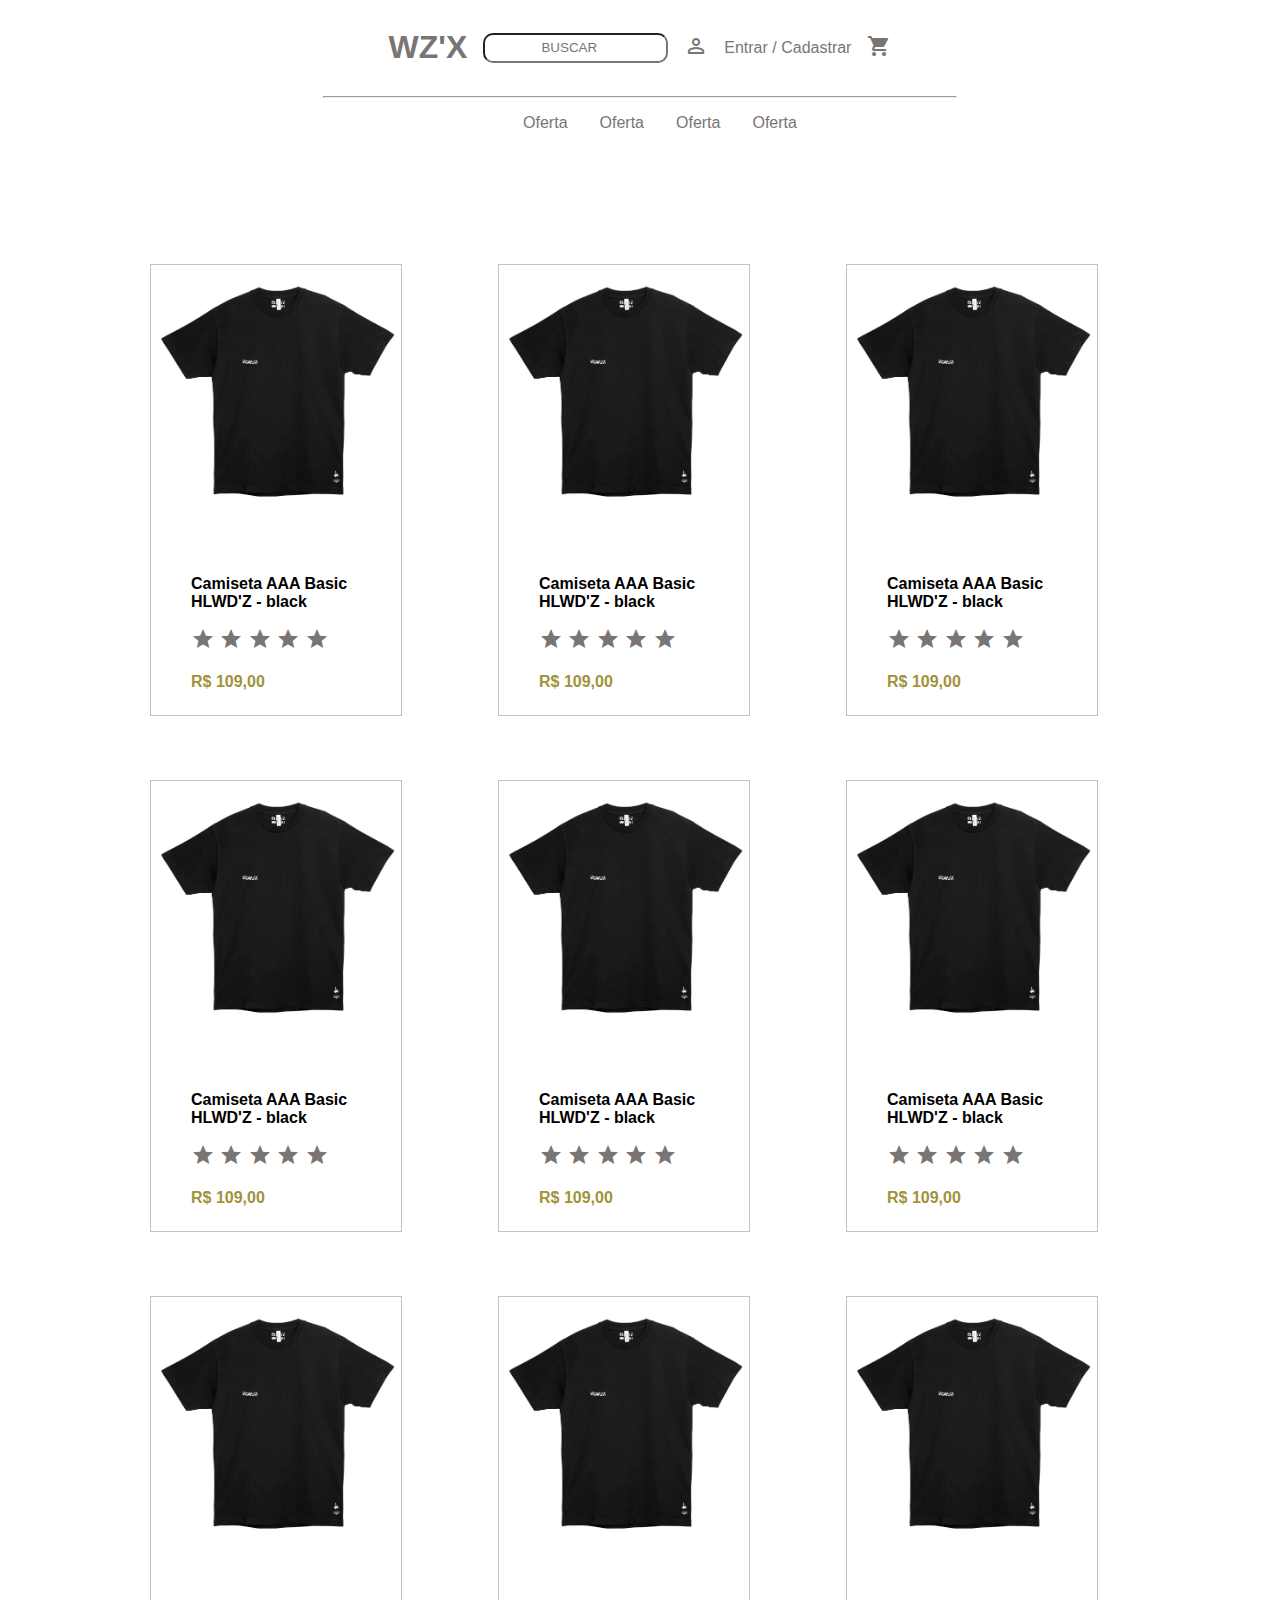
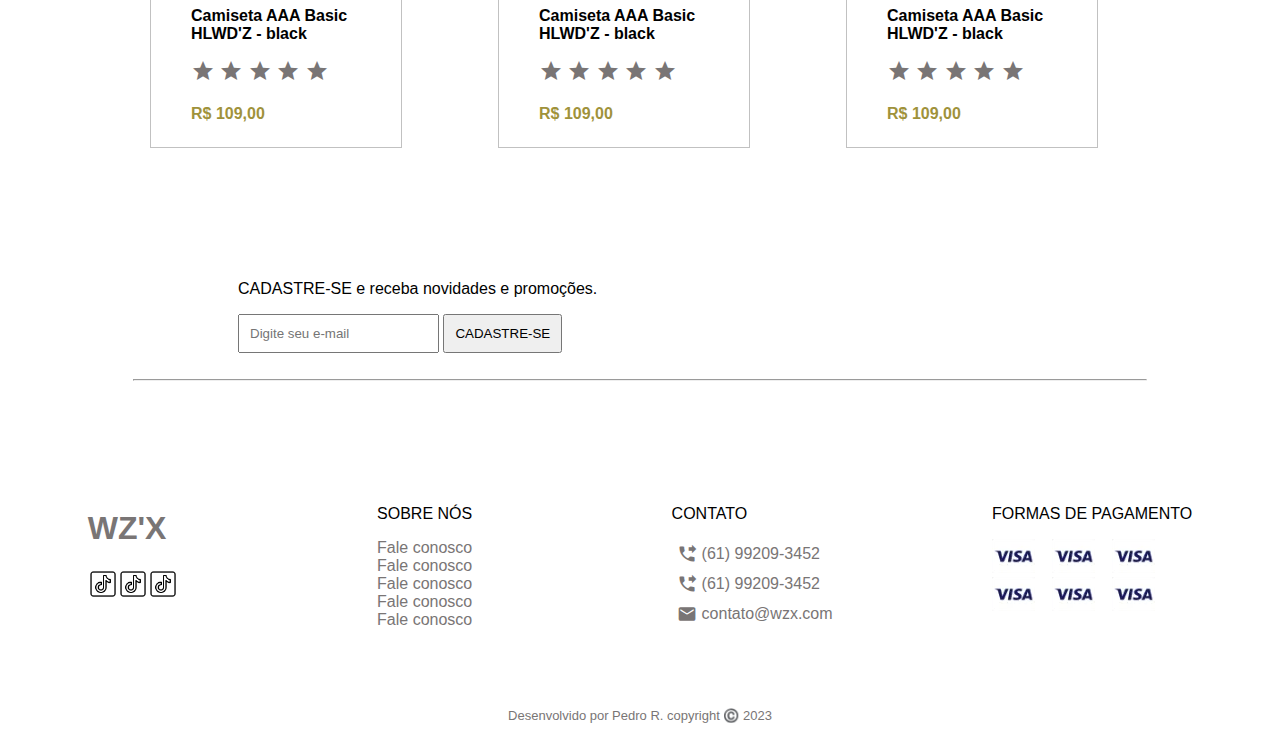
==== index.html @ 9c194b8d "footer finalizado" ====
<!DOCTYPE html>
<html lang="en">
<head>
    <meta charset="UTF-8">
    <meta http-equiv="X-UA-Compatible" content="IE=edge">
    <meta name="viewport" content="width=device-width, initial-scale=1.0">
    <link href="https://fonts.googleapis.com/icon?family=Material+Icons"rel="stylesheet">
    <link rel="stylesheet" href="style.css">
    <title>WZ'X</title>
</head>
<body onresize="mudouTamanho()">

    <div class="section-principal">
        <div class="logo">
            <h1 class="logo-texto">WZ'X</h1>
        </div>
        
        <div class="busca">
            <input class="input" type="search" name="" id="" placeholder="BUSCAR">
        </div>

        <div class="icone-perfil">
            <span class="material-icons md-48">perm_identity</span>
        </div>
        
        <div class="perfil">
            <span><a class="entrar" href="#">Entrar</a></span> /
            <span><a class="entrar" href="#">Cadastrar</a></span>
        </div>

        <div class="cart">
            <span class="material-icons md-48">shopping_cart</span>
        </div>


       
    </div>
    <hr>

    <div class="menu">
        <button class="botao"><span id="burguer" class="material-icons md-48" onclick="clickMenu()" >menu</span></button>
    </div>
    
    <ul class="menu-lista" id="itens">
        <li><a class="menu-item" href="#">Oferta</a></li>
        <li><a class="menu-item" href="#">Oferta</a></li>
        <li><a class="menu-item" href="#">Oferta</a></li>
        <li><a class="menu-item" href="#">Oferta</a></li>
    </ul>

    <div class="cartao">
        <div class="card">
            <article class="card-principal">
                <img class="foto-card" src="holly.PNG" alt="" width="280px">
                <div class="texto-card">
                    <p class="titulo-card">Camiseta AAA Basic HLWD'Z - black</p>
                    <div class="avaliacao">
                        <span id="star" class="material-icons md-18">star</span>
                        <span id="star" class="material-icons md-18">star</span>
                        <span id="star" class="material-icons md-18">star</span>
                        <span id="star" class="material-icons md-18">star</span>
                        <span id="star" class="material-icons md-18">star</span>
                    </div>
                    <br>
                    <span class="preco">R$ 109,00</span>
                </div>
            </article>  
        </div>

        <div class="card">
            <article class="card-principal">
                <img class="foto-card" src="holly.PNG" alt="" width="280px">
                <div class="texto-card">
                    <p class="titulo-card">Camiseta AAA Basic HLWD'Z - black</p>
                    <div class="avaliacao">
                        <span id="star" class="material-icons md-18">star</span>
                        <span id="star" class="material-icons md-18">star</span>
                        <span id="star" class="material-icons md-18">star</span>
                        <span id="star" class="material-icons md-18">star</span>
                        <span id="star" class="material-icons md-18">star</span>
                    </div>
                    <br>
                    <span class="preco">R$ 109,00</span>
                </div>
            </article>  
        </div>

        <div class="card">
            <article class="card-principal">
                <img class="foto-card" src="holly.PNG" alt="" width="280px">
                <div class="texto-card">
                    <p class="titulo-card">Camiseta AAA Basic HLWD'Z - black</p>
                    <div class="avaliacao">
                        <span id="star" class="material-icons md-18">star</span>
                        <span id="star" class="material-icons md-18">star</span>
                        <span id="star" class="material-icons md-18">star</span>
                        <span id="star" class="material-icons md-18">star</span>
                        <span id="star" class="material-icons md-18">star</span>
                    </div>
                    <br>
                    <span class="preco">R$ 109,00</span>
                </div>
            </article>  
        </div>

        <div class="card">
            <article class="card-principal">
                <img class="foto-card" src="holly.PNG" alt="" width="280px">
                <div class="texto-card">
                    <p class="titulo-card">Camiseta AAA Basic HLWD'Z - black</p>
                    <div class="avaliacao">
                        <span id="star" class="material-icons md-18">star</span>
                        <span id="star" class="material-icons md-18">star</span>
                        <span id="star" class="material-icons md-18">star</span>
                        <span id="star" class="material-icons md-18">star</span>
                        <span id="star" class="material-icons md-18">star</span>
                    </div>
                    <br>
                    <span class="preco">R$ 109,00</span>
                </div>
            </article>  
        </div>

        <div class="card">
            <article class="card-principal">
                <img class="foto-card" src="holly.PNG" alt="" width="280px">
                <div class="texto-card">
                    <p class="titulo-card">Camiseta AAA Basic HLWD'Z - black</p>
                    <div class="avaliacao">
                        <span id="star" class="material-icons md-18">star</span>
                        <span id="star" class="material-icons md-18">star</span>
                        <span id="star" class="material-icons md-18">star</span>
                        <span id="star" class="material-icons md-18">star</span>
                        <span id="star" class="material-icons md-18">star</span>
                    </div>
                    <br>
                    <span class="preco">R$ 109,00</span>
                </div>
            </article>  
        </div>

        <div class="card">
            <article class="card-principal">
                <img class="foto-card" src="holly.PNG" alt="" width="280px">
                <div class="texto-card">
                    <p class="titulo-card">Camiseta AAA Basic HLWD'Z - black</p>
                    <div class="avaliacao">
                        <span id="star" class="material-icons md-18">star</span>
                        <span id="star" class="material-icons md-18">star</span>
                        <span id="star" class="material-icons md-18">star</span>
                        <span id="star" class="material-icons md-18">star</span>
                        <span id="star" class="material-icons md-18">star</span>
                    </div>
                    <br>
                    <span class="preco">R$ 109,00</span>
                </div>
            </article>  
        </div>

        <div class="card">
            <article class="card-principal">
                <img class="foto-card" src="holly.PNG" alt="" width="280px">
                <div class="texto-card">
                    <p class="titulo-card">Camiseta AAA Basic HLWD'Z - black</p>
                    <div class="avaliacao">
                        <span id="star" class="material-icons md-18">star</span>
                        <span id="star" class="material-icons md-18">star</span>
                        <span id="star" class="material-icons md-18">star</span>
                        <span id="star" class="material-icons md-18">star</span>
                        <span id="star" class="material-icons md-18">star</span>
                    </div>
                    <br>
                    <span class="preco">R$ 109,00</span>
                </div>
            </article>  
        </div>

        <div class="card">
            <article class="card-principal">
                <img class="foto-card" src="holly.PNG" alt="" width="280px">
                <div class="texto-card">
                    <p class="titulo-card">Camiseta AAA Basic HLWD'Z - black</p>
                    <div class="avaliacao">
                        <span id="star" class="material-icons md-18">star</span>
                        <span id="star" class="material-icons md-18">star</span>
                        <span id="star" class="material-icons md-18">star</span>
                        <span id="star" class="material-icons md-18">star</span>
                        <span id="star" class="material-icons md-18">star</span>
                    </div>
                    <br>
                    <span class="preco">R$ 109,00</span>
                </div>
            </article>  
        </div>

        <div class="card">
            <article class="card-principal">
                <img class="foto-card" src="holly.PNG" alt="" width="280px">
                <div class="texto-card">
                    <p class="titulo-card">Camiseta AAA Basic HLWD'Z - black</p>
                    <div class="avaliacao">
                        <span id="star" class="material-icons md-18">star</span>
                        <span id="star" class="material-icons md-18">star</span>
                        <span id="star" class="material-icons md-18">star</span>
                        <span id="star" class="material-icons md-18">star</span>
                        <span id="star" class="material-icons md-18">star</span>
                    </div>
                    <br>
                    <span class="preco">R$ 109,00</span>
                </div>
            </article>  
        </div>


    </div>

    <div class="section-dois">
        <div class="cadastro">
            <p class="texto-dois">CADASTRE-SE e receba  novidades e promoções.</p>
            <div class="formulario">
                <input class="email" type="email"  placeholder="Digite seu e-mail"> <button class="botao-dois">CADASTRE-SE</button>
            </div>
            
        </div>


    </div>
    <br>
    <hr class="teste">

    <footer class="footer">
        <div class="logo-footer">
            <h1>WZ'X</h1>
            <ul class="lista-redes">
                <li><a class="itens-redes" href="#"><img src="icons8-tik-tok-50.png" alt="" width="30px"></a></li>
                <li><a class="itens-redes" href="#"><img src="icons8-tik-tok-50.png" alt="" width="30px"></a></li>
                <li><a class="itens-redes" href="#"><img src="icons8-tik-tok-50.png" alt="" width="30px"></a></li>
            </ul>
        </div>

        <div class="sobre-nos">
            <ul class="lista-sobre">
                <p class="texto-footer">SOBRE NÓS</p>
                <li><a class="itens-sobre" href="#">Fale conosco</a></li>
                <li><a class="itens-sobre" href="#">Fale conosco</a></li>
                <li><a class="itens-sobre" href="#">Fale conosco</a></li>
                <li><a class="itens-sobre" href="#">Fale conosco</a></li>
                <li><a class="itens-sobre" href="#">Fale conosco</a></li>
            </ul>
        </div>

        <div class="contato">
            <ul class="lista-contato">
                <p class="texto-footer">CONTATO</p>
                <li class="teste-um">
                    <span class="material-icons md-20">phone_forwarded</span>
                    <a class="itens-contato" href="#">(61) 99209-3452</a> 
                </li>
                <li class="teste-um">
                    <span class="material-icons md-20">phone_forwarded</span>
                    <a class="itens-contato" href="#">(61) 99209-3452</a> 
                </li>
                <li class="teste-um">
                    <span class="material-icons md-20">mail</span>
                    <a class="itens-contato" href="#">contato@wzx.com</a> 
                </li>
              
            </ul>
        </div>
        
        <div class="pagamento">
            <p class="texto-footer">FORMAS DE PAGAMENTO</p>    
            <ul class="lista-pagamento">
                <li><a class="itens-pagamento" href="#"><img src="visa.PNG" alt=""></a></li>
                <li><a class="itens-pagamento" href="#"><img src="visa.PNG" alt=""></a></li>
                <li><a class="itens-pagamento" href="#"><img src="visa.PNG" alt=""></a></li>
                <li><a class="itens-pagamento" href="#"><img src="visa.PNG" alt=""></a></li>
                <li><a class="itens-pagamento" href="#"><img src="visa.PNG" alt=""></a></li>
                <li><a class="itens-pagamento" href="#"><img src="visa.PNG" alt=""></a></li>
            </ul>

        </div>
    </footer>

    <p class="copy">Desenvolvido por Pedro R.

        copyright ©️ 2023</p>

    <script>

        function mudouTamanho() {
            if (window.innerWidth >= 900) {
                itens.style.display = 'flex'
            } else {
                itens.style.display = 'none' 
            }
        }

        function clickMenu() {
            if (itens.style.display == 'block'){
                itens.style.display = 'none'
            } else {
                itens.style.display = 'block'
            }
        }
    </script>

    
</body>
</html>
---- style.css ----
body {
    font-family: Arial, Helvetica, sans-serif;
    color: rgb(121, 117, 117);
    top: 0;
    left: 0;
    right: 0;
    background-color: white;
}


.menu-lista {
    display: flex;
    list-style: none;
    justify-content: center;
}

.menu-item {
    padding: 1em;
    text-decoration: none;
    color: rgb(121, 117, 117);
}

.section-principal {
    display: flex;
    align-items: center;
    justify-content: center;
}

.busca {
    padding: 1em;
}

.input {
    text-align: center;
    border-radius: 10px;
    height: 30px;
}



.perfil {
    padding: 1em;
}

.entrar {
    text-decoration: none;
    color: rgb(121, 117, 117);
}

.cadastrar {
    color: rgb(121, 117, 117);
}

hr {
    width: 50%;
}

.botao {
    display: none;
}

.cartao {
    display: grid;
    grid-template-columns: 25% 25% 25%;
    justify-content: center;
    padding-top: 100px;
    gap: 2em;
}

.card {
    padding: 1em;
    width: 250px;
}

.card-principal {
    border: 1px solid rgb(193, 193, 193);
    width: 250px;
    height: 450px;
}

.foto-card {
    width: 250px;
}

.texto-card {
    padding: 2.5em;
}

#star {
    padding-top: 0;
    padding: 0;
}

.avaliacao {
    padding: 0;
    padding-top: 0;
}



.titulo-card {
    font-weight: bold;
    color: black;
}

.preco {
    font-weight: bold;
    color: rgb(159, 146, 59);
}

.section-dois {
    padding-left: 230px;
    padding-top: 100px;
    color: black;
}

.email {
    padding: 10px;
}

.botao-dois {
    padding: 10px;
}

.teste {
    width: 80%;
}

.footer {
    padding-top: 100px;
    display: flex;
    justify-content: space-around;
}

.lista-redes {
    display: flex;
    list-style: none;
    padding-left: 0;
    padding-top: 0;
}

.lista-sobre {
    list-style: none;

}

.itens-sobre {
    text-decoration: none;
    color: rgb(121, 117, 117);
    line-height: 1em;
}

.material-icons.md-20 {
    font-size: 20px;
    padding: 5px;

}

.teste-um {
    display: flex;
    align-items: center;
}

.lista-contato {
    list-style: none;
}

.itens-contato {
    text-decoration: none;
    color: rgb(121, 117, 117);
}

.lista-pagamento {
    list-style: none;
    display: grid;
    grid-template-columns: 30% 30% 30%;
    padding-left: 0;
}

.itens-pagamento {
    
}

.texto-footer {
    color: black;
}

.copy {
    padding-top: 50px;
    font-size: 13px;
    text-align: center;
}

@media screen and  (max-device-width: 900px) {

    .menu {
        display: flex;
        justify-content: end;
        margin-top: -70px;
        padding-right: 10px;
    }

    .menu-lista{
        display: none;
        height: 100%;
        text-align: end;
    }

    .botao {
        display: block;
        background: none;
        border: none;
    }

    .section-principal {
        display: flex;
        justify-content: center;
        padding-left: 0;
        padding-right: 50px;

        
    }

    .icone-perfil {
        display: none;
    }

    .perfil {
        display: none;
    }
    

    .menu-item {
        display: inline-block;
        text-align: end;
    }

    #burguer {
        display: block;
        cursor: pointer;
    }

    .cartao {
        display: grid;
        grid-template-columns: 50% 50%;
        justify-content: center;
        padding-top: 100px;
        gap: 1em;
    }
    
    .card {
        padding: 1em;
    }
    
    .card-principal {
        border: 1px solid rgb(193, 193, 193);
        width: 150px;
        height: 320px;
    }

    .foto-card {
        width: 150px;
        height: 140px;
    }

    .material-icons.md-18 {
        font-size: 20px;
    }

    .texto-card {
        padding: 1em;
    }

    .section-dois {
        padding-left: 0;
        padding-top: 100px;
        color: black;
    }

    .footer {
        padding-top: 100px;
        display: grid;
        justify-content: center;
        text-align: center;
        align-items: center;
        padding-left: 0;
    }

    .lista-redes {
        justify-content: center;
    }

    .sobre-nos {
        padding-left: 0;
    }

    .lista-sobre {
        padding-left: 0;
    }

    .contato {
        padding-left: 0;
    }

    .lista-contato {
        padding-left: 0;
    }

    .pagamento {
        padding-left: 0;
    }




}
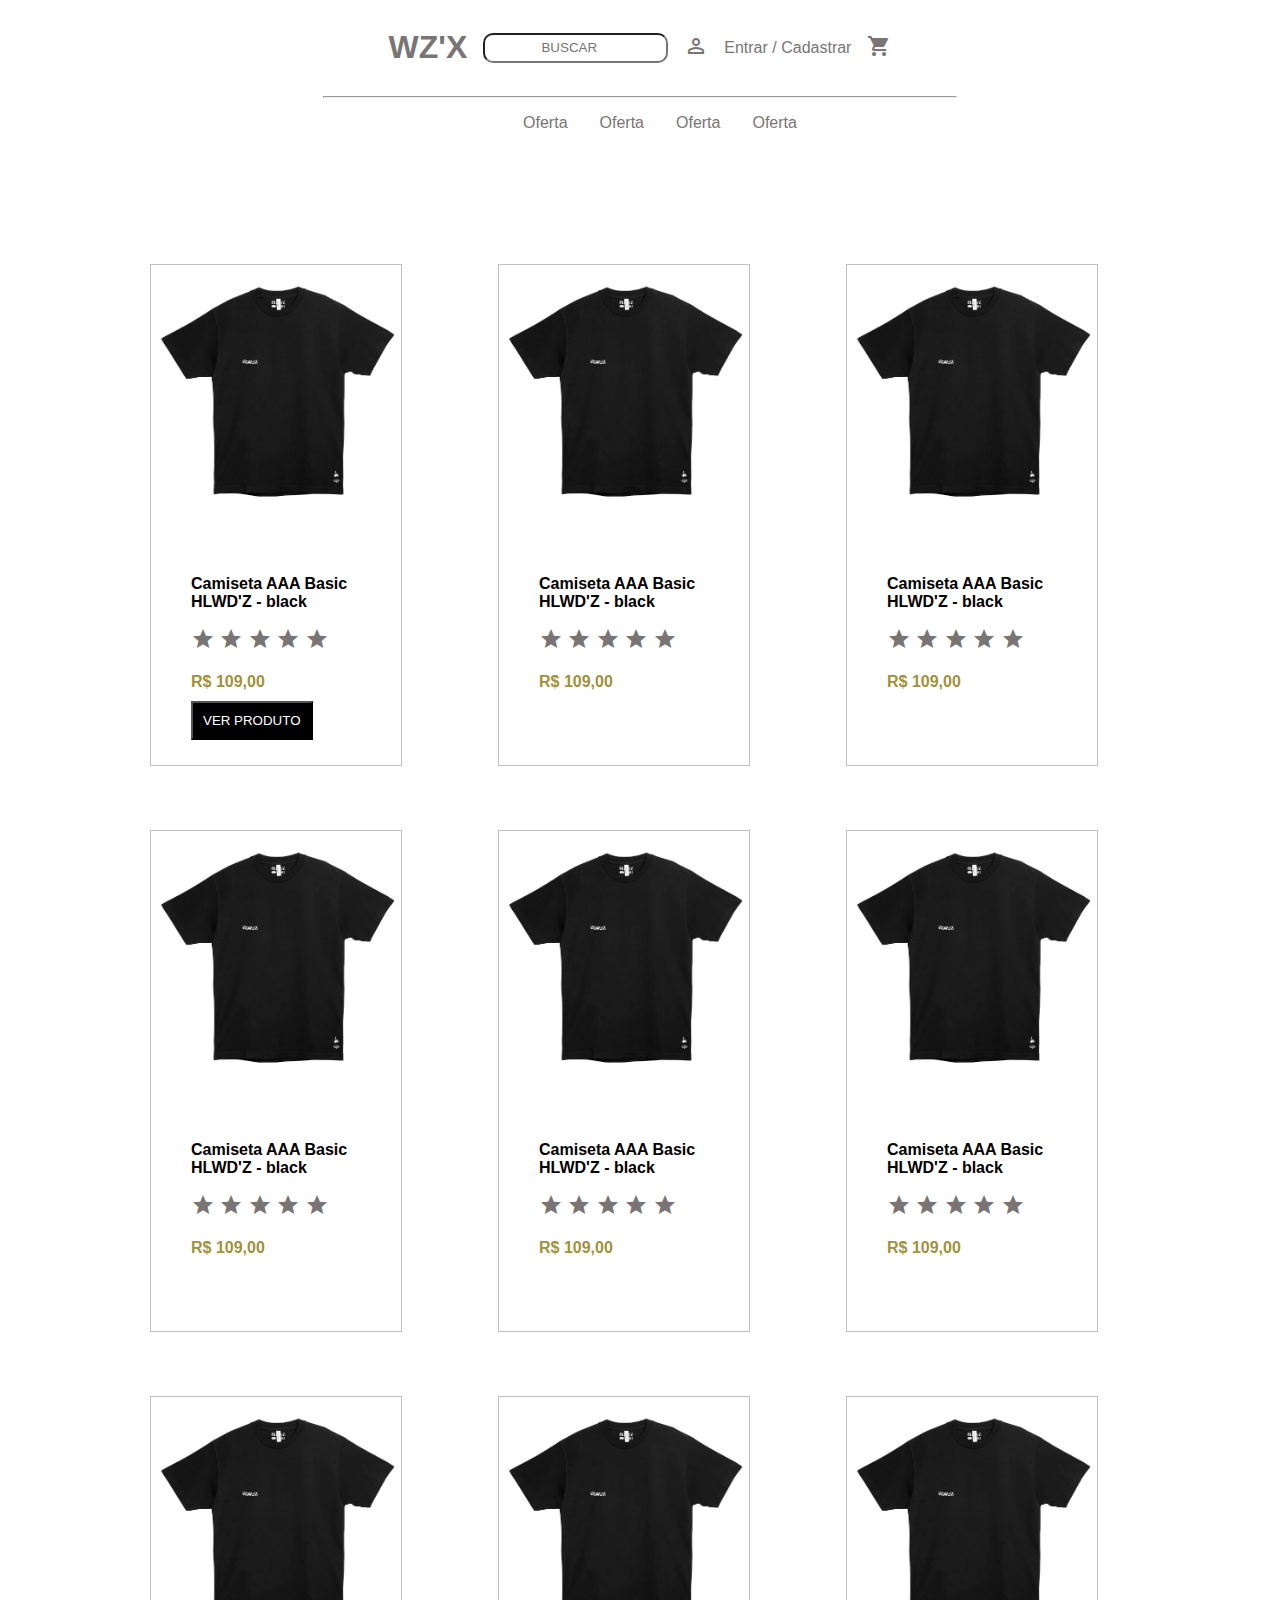
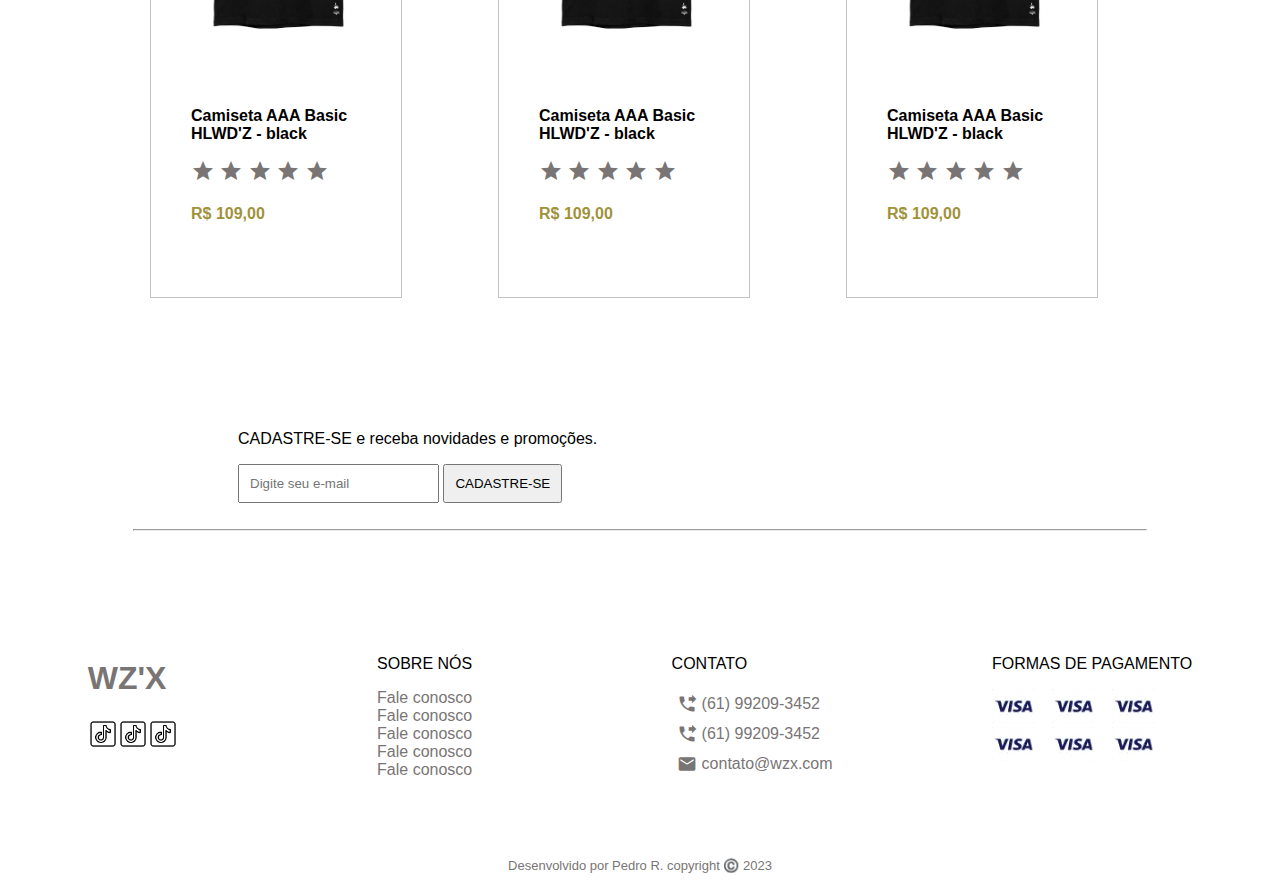
==== commit 65a340c8: "adicionando botão de compra" ====
--- a/index.html
+++ b/index.html
@@ -38,7 +38,7 @@
     <hr>
 
     <div class="menu">
-        <button class="botao"><span id="burguer" class="material-icons md-48" onclick="clickMenu()" >menu</span></button>
+        <button class="botao"><span id="burguer" class="material-icons md-30" onclick="clickMenu()" >menu</span></button>
     </div>
     
     <ul class="menu-lista" id="itens">
@@ -63,6 +63,8 @@
                     </div>
                     <br>
                     <span class="preco">R$ 109,00</span>
+                    <a href="#"><button class="ver-produto">VER PRODUTO</button></a>
+                    
                 </div>
             </article>  
         </div>
--- a/style.css
+++ b/style.css
@@ -75,7 +75,7 @@
 .card-principal {
     border: 1px solid rgb(193, 193, 193);
     width: 250px;
-    height: 450px;
+    height: 500px;
 }
 
 .foto-card {
@@ -96,7 +96,12 @@
     padding-top: 0;
 }
 
-
+.ver-produto {
+    padding: 10px;
+    color: white;
+    background-color: black;
+    margin-top: 10px;
+}
 
 .titulo-card {
     font-weight: bold;
@@ -210,6 +215,11 @@
         display: block;
         background: none;
         border: none;
+        color: rgb(121, 117, 117);
+    }
+
+    .material-icons.md-30 {
+        font-size: 28px;
     }
 
     .section-principal {
@@ -255,7 +265,7 @@
     .card-principal {
         border: 1px solid rgb(193, 193, 193);
         width: 150px;
-        height: 320px;
+        height: 380px;
     }
 
     .foto-card {
@@ -310,7 +320,10 @@
         padding-left: 0;
     }
 
-
-
-
-}
+    .teste {
+        width: 50%;
+    }
+
+
+
+}
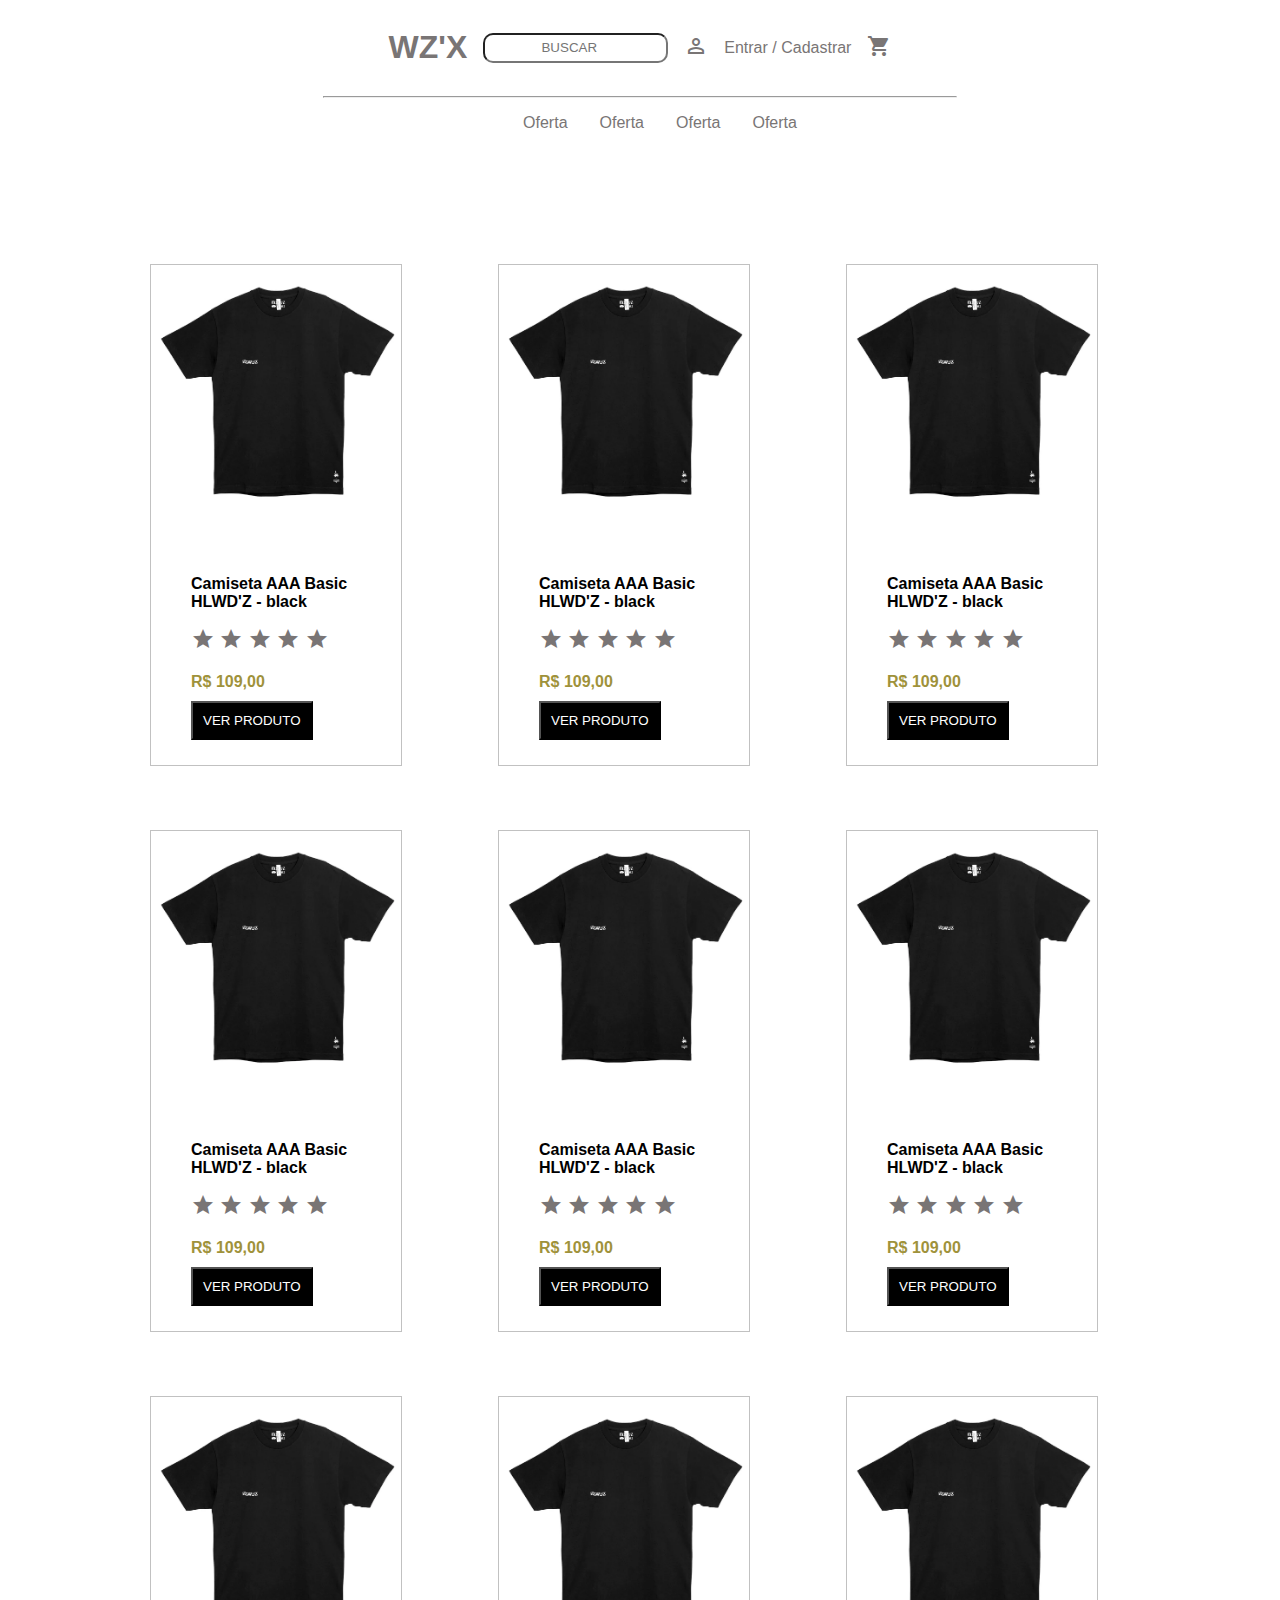
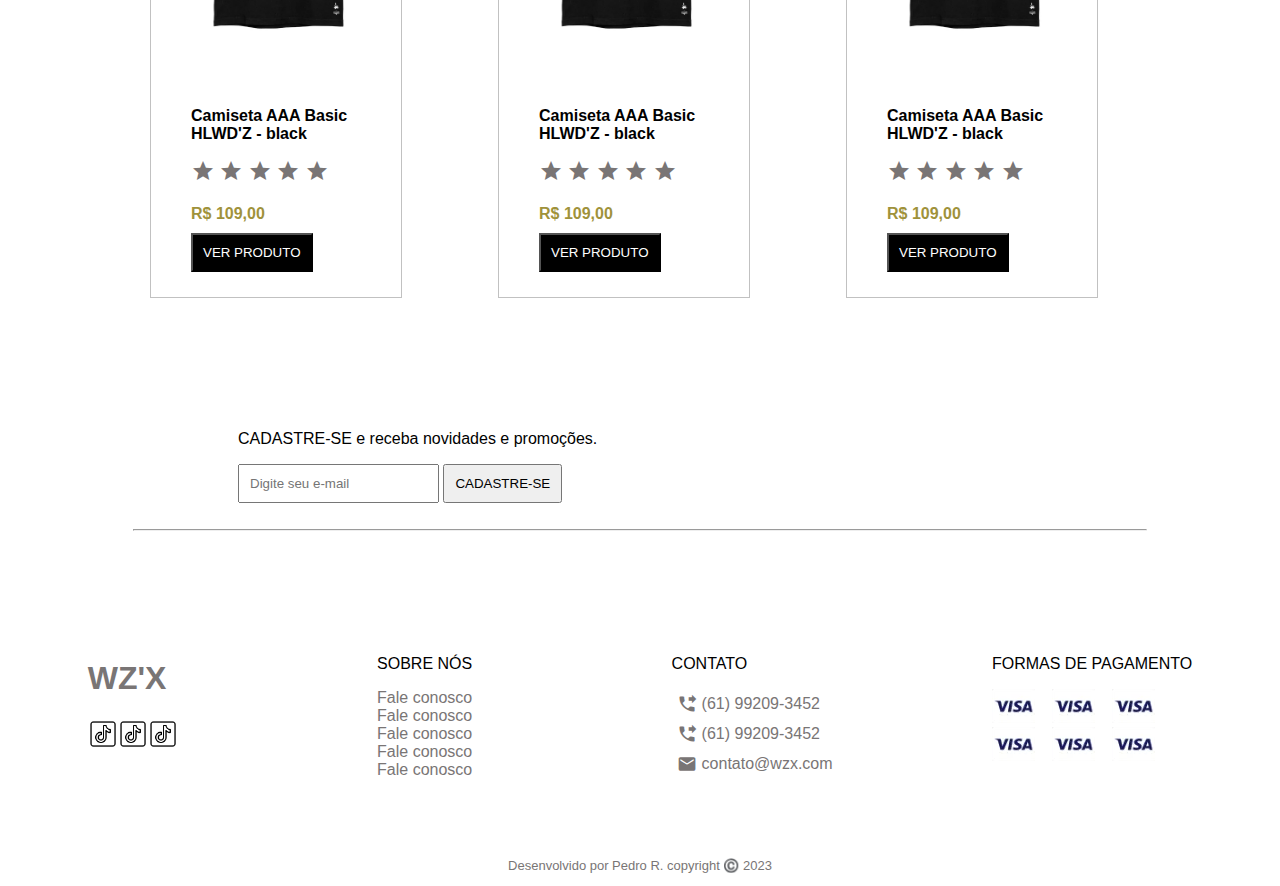
==== commit b59a7648: "ajuste versão mobile" ====
--- a/index.html
+++ b/index.html
@@ -64,151 +64,158 @@
                     <br>
                     <span class="preco">R$ 109,00</span>
                     <a href="#"><button class="ver-produto">VER PRODUTO</button></a>
-                    
-                </div>
-            </article>  
-        </div>
-
-        <div class="card">
-            <article class="card-principal">
-                <img class="foto-card" src="holly.PNG" alt="" width="280px">
-                <div class="texto-card">
-                    <p class="titulo-card">Camiseta AAA Basic HLWD'Z - black</p>
-                    <div class="avaliacao">
-                        <span id="star" class="material-icons md-18">star</span>
-                        <span id="star" class="material-icons md-18">star</span>
-                        <span id="star" class="material-icons md-18">star</span>
-                        <span id="star" class="material-icons md-18">star</span>
-                        <span id="star" class="material-icons md-18">star</span>
-                    </div>
-                    <br>
-                    <span class="preco">R$ 109,00</span>
-                </div>
-            </article>  
-        </div>
-
-        <div class="card">
-            <article class="card-principal">
-                <img class="foto-card" src="holly.PNG" alt="" width="280px">
-                <div class="texto-card">
-                    <p class="titulo-card">Camiseta AAA Basic HLWD'Z - black</p>
-                    <div class="avaliacao">
-                        <span id="star" class="material-icons md-18">star</span>
-                        <span id="star" class="material-icons md-18">star</span>
-                        <span id="star" class="material-icons md-18">star</span>
-                        <span id="star" class="material-icons md-18">star</span>
-                        <span id="star" class="material-icons md-18">star</span>
-                    </div>
-                    <br>
-                    <span class="preco">R$ 109,00</span>
-                </div>
-            </article>  
-        </div>
-
-        <div class="card">
-            <article class="card-principal">
-                <img class="foto-card" src="holly.PNG" alt="" width="280px">
-                <div class="texto-card">
-                    <p class="titulo-card">Camiseta AAA Basic HLWD'Z - black</p>
-                    <div class="avaliacao">
-                        <span id="star" class="material-icons md-18">star</span>
-                        <span id="star" class="material-icons md-18">star</span>
-                        <span id="star" class="material-icons md-18">star</span>
-                        <span id="star" class="material-icons md-18">star</span>
-                        <span id="star" class="material-icons md-18">star</span>
-                    </div>
-                    <br>
-                    <span class="preco">R$ 109,00</span>
-                </div>
-            </article>  
-        </div>
-
-        <div class="card">
-            <article class="card-principal">
-                <img class="foto-card" src="holly.PNG" alt="" width="280px">
-                <div class="texto-card">
-                    <p class="titulo-card">Camiseta AAA Basic HLWD'Z - black</p>
-                    <div class="avaliacao">
-                        <span id="star" class="material-icons md-18">star</span>
-                        <span id="star" class="material-icons md-18">star</span>
-                        <span id="star" class="material-icons md-18">star</span>
-                        <span id="star" class="material-icons md-18">star</span>
-                        <span id="star" class="material-icons md-18">star</span>
-                    </div>
-                    <br>
-                    <span class="preco">R$ 109,00</span>
-                </div>
-            </article>  
-        </div>
-
-        <div class="card">
-            <article class="card-principal">
-                <img class="foto-card" src="holly.PNG" alt="" width="280px">
-                <div class="texto-card">
-                    <p class="titulo-card">Camiseta AAA Basic HLWD'Z - black</p>
-                    <div class="avaliacao">
-                        <span id="star" class="material-icons md-18">star</span>
-                        <span id="star" class="material-icons md-18">star</span>
-                        <span id="star" class="material-icons md-18">star</span>
-                        <span id="star" class="material-icons md-18">star</span>
-                        <span id="star" class="material-icons md-18">star</span>
-                    </div>
-                    <br>
-                    <span class="preco">R$ 109,00</span>
-                </div>
-            </article>  
-        </div>
-
-        <div class="card">
-            <article class="card-principal">
-                <img class="foto-card" src="holly.PNG" alt="" width="280px">
-                <div class="texto-card">
-                    <p class="titulo-card">Camiseta AAA Basic HLWD'Z - black</p>
-                    <div class="avaliacao">
-                        <span id="star" class="material-icons md-18">star</span>
-                        <span id="star" class="material-icons md-18">star</span>
-                        <span id="star" class="material-icons md-18">star</span>
-                        <span id="star" class="material-icons md-18">star</span>
-                        <span id="star" class="material-icons md-18">star</span>
-                    </div>
-                    <br>
-                    <span class="preco">R$ 109,00</span>
-                </div>
-            </article>  
-        </div>
-
-        <div class="card">
-            <article class="card-principal">
-                <img class="foto-card" src="holly.PNG" alt="" width="280px">
-                <div class="texto-card">
-                    <p class="titulo-card">Camiseta AAA Basic HLWD'Z - black</p>
-                    <div class="avaliacao">
-                        <span id="star" class="material-icons md-18">star</span>
-                        <span id="star" class="material-icons md-18">star</span>
-                        <span id="star" class="material-icons md-18">star</span>
-                        <span id="star" class="material-icons md-18">star</span>
-                        <span id="star" class="material-icons md-18">star</span>
-                    </div>
-                    <br>
-                    <span class="preco">R$ 109,00</span>
-                </div>
-            </article>  
-        </div>
-
-        <div class="card">
-            <article class="card-principal">
-                <img class="foto-card" src="holly.PNG" alt="" width="280px">
-                <div class="texto-card">
-                    <p class="titulo-card">Camiseta AAA Basic HLWD'Z - black</p>
-                    <div class="avaliacao">
-                        <span id="star" class="material-icons md-18">star</span>
-                        <span id="star" class="material-icons md-18">star</span>
-                        <span id="star" class="material-icons md-18">star</span>
-                        <span id="star" class="material-icons md-18">star</span>
-                        <span id="star" class="material-icons md-18">star</span>
-                    </div>
-                    <br>
-                    <span class="preco">R$ 109,00</span>
+                </div>
+            </article>  
+        </div>
+
+        <div class="card">
+            <article class="card-principal">
+                <img class="foto-card" src="holly.PNG" alt="" width="280px">
+                <div class="texto-card">
+                    <p class="titulo-card">Camiseta AAA Basic HLWD'Z - black</p>
+                    <div class="avaliacao">
+                        <span id="star" class="material-icons md-18">star</span>
+                        <span id="star" class="material-icons md-18">star</span>
+                        <span id="star" class="material-icons md-18">star</span>
+                        <span id="star" class="material-icons md-18">star</span>
+                        <span id="star" class="material-icons md-18">star</span>
+                    </div>
+                    <br>
+                    <span class="preco">R$ 109,00</span>
+                    <a href="#"><button class="ver-produto">VER PRODUTO</button></a>
+                </div>
+            </article>  
+        </div>
+
+        <div class="card">
+            <article class="card-principal">
+                <img class="foto-card" src="holly.PNG" alt="" width="280px">
+                <div class="texto-card">
+                    <p class="titulo-card">Camiseta AAA Basic HLWD'Z - black</p>
+                    <div class="avaliacao">
+                        <span id="star" class="material-icons md-18">star</span>
+                        <span id="star" class="material-icons md-18">star</span>
+                        <span id="star" class="material-icons md-18">star</span>
+                        <span id="star" class="material-icons md-18">star</span>
+                        <span id="star" class="material-icons md-18">star</span>
+                    </div>
+                    <br>
+                    <span class="preco">R$ 109,00</span>
+                    <a href="#"><button class="ver-produto">VER PRODUTO</button></a>
+                </div>
+            </article>  
+        </div>
+
+        <div class="card">
+            <article class="card-principal">
+                <img class="foto-card" src="holly.PNG" alt="" width="280px">
+                <div class="texto-card">
+                    <p class="titulo-card">Camiseta AAA Basic HLWD'Z - black</p>
+                    <div class="avaliacao">
+                        <span id="star" class="material-icons md-18">star</span>
+                        <span id="star" class="material-icons md-18">star</span>
+                        <span id="star" class="material-icons md-18">star</span>
+                        <span id="star" class="material-icons md-18">star</span>
+                        <span id="star" class="material-icons md-18">star</span>
+                    </div>
+                    <br>
+                    <span class="preco">R$ 109,00</span>
+                    <a href="#"><button class="ver-produto">VER PRODUTO</button></a>
+                </div>
+            </article>  
+        </div>
+
+        <div class="card">
+            <article class="card-principal">
+                <img class="foto-card" src="holly.PNG" alt="" width="280px">
+                <div class="texto-card">
+                    <p class="titulo-card">Camiseta AAA Basic HLWD'Z - black</p>
+                    <div class="avaliacao">
+                        <span id="star" class="material-icons md-18">star</span>
+                        <span id="star" class="material-icons md-18">star</span>
+                        <span id="star" class="material-icons md-18">star</span>
+                        <span id="star" class="material-icons md-18">star</span>
+                        <span id="star" class="material-icons md-18">star</span>
+                    </div>
+                    <br>
+                    <span class="preco">R$ 109,00</span>
+                    <a href="#"><button class="ver-produto">VER PRODUTO</button></a>
+                </div>
+            </article>  
+        </div>
+
+        <div class="card">
+            <article class="card-principal">
+                <img class="foto-card" src="holly.PNG" alt="" width="280px">
+                <div class="texto-card">
+                    <p class="titulo-card">Camiseta AAA Basic HLWD'Z - black</p>
+                    <div class="avaliacao">
+                        <span id="star" class="material-icons md-18">star</span>
+                        <span id="star" class="material-icons md-18">star</span>
+                        <span id="star" class="material-icons md-18">star</span>
+                        <span id="star" class="material-icons md-18">star</span>
+                        <span id="star" class="material-icons md-18">star</span>
+                    </div>
+                    <br>
+                    <span class="preco">R$ 109,00</span>
+                    <a href="#"><button class="ver-produto">VER PRODUTO</button></a>
+                </div>
+            </article>  
+        </div>
+
+        <div class="card">
+            <article class="card-principal">
+                <img class="foto-card" src="holly.PNG" alt="" width="280px">
+                <div class="texto-card">
+                    <p class="titulo-card">Camiseta AAA Basic HLWD'Z - black</p>
+                    <div class="avaliacao">
+                        <span id="star" class="material-icons md-18">star</span>
+                        <span id="star" class="material-icons md-18">star</span>
+                        <span id="star" class="material-icons md-18">star</span>
+                        <span id="star" class="material-icons md-18">star</span>
+                        <span id="star" class="material-icons md-18">star</span>
+                    </div>
+                    <br>
+                    <span class="preco">R$ 109,00</span>
+                    <a href="#"><button class="ver-produto">VER PRODUTO</button></a>
+                </div>
+            </article>  
+        </div>
+
+        <div class="card">
+            <article class="card-principal">
+                <img class="foto-card" src="holly.PNG" alt="" width="280px">
+                <div class="texto-card">
+                    <p class="titulo-card">Camiseta AAA Basic HLWD'Z - black</p>
+                    <div class="avaliacao">
+                        <span id="star" class="material-icons md-18">star</span>
+                        <span id="star" class="material-icons md-18">star</span>
+                        <span id="star" class="material-icons md-18">star</span>
+                        <span id="star" class="material-icons md-18">star</span>
+                        <span id="star" class="material-icons md-18">star</span>
+                    </div>
+                    <br>
+                    <span class="preco">R$ 109,00</span>
+                    <a href="#"><button class="ver-produto">VER PRODUTO</button></a>
+                </div>
+            </article>  
+        </div>
+
+        <div class="card">
+            <article class="card-principal">
+                <img class="foto-card" src="holly.PNG" alt="" width="280px">
+                <div class="texto-card">
+                    <p class="titulo-card">Camiseta AAA Basic HLWD'Z - black</p>
+                    <div class="avaliacao">
+                        <span id="star" class="material-icons md-18">star</span>
+                        <span id="star" class="material-icons md-18">star</span>
+                        <span id="star" class="material-icons md-18">star</span>
+                        <span id="star" class="material-icons md-18">star</span>
+                        <span id="star" class="material-icons md-18">star</span>
+                    </div>
+                    <br>
+                    <span class="preco">R$ 109,00</span>
+                    <a href="#"><button class="ver-produto">VER PRODUTO</button></a>
                 </div>
             </article>  
         </div>
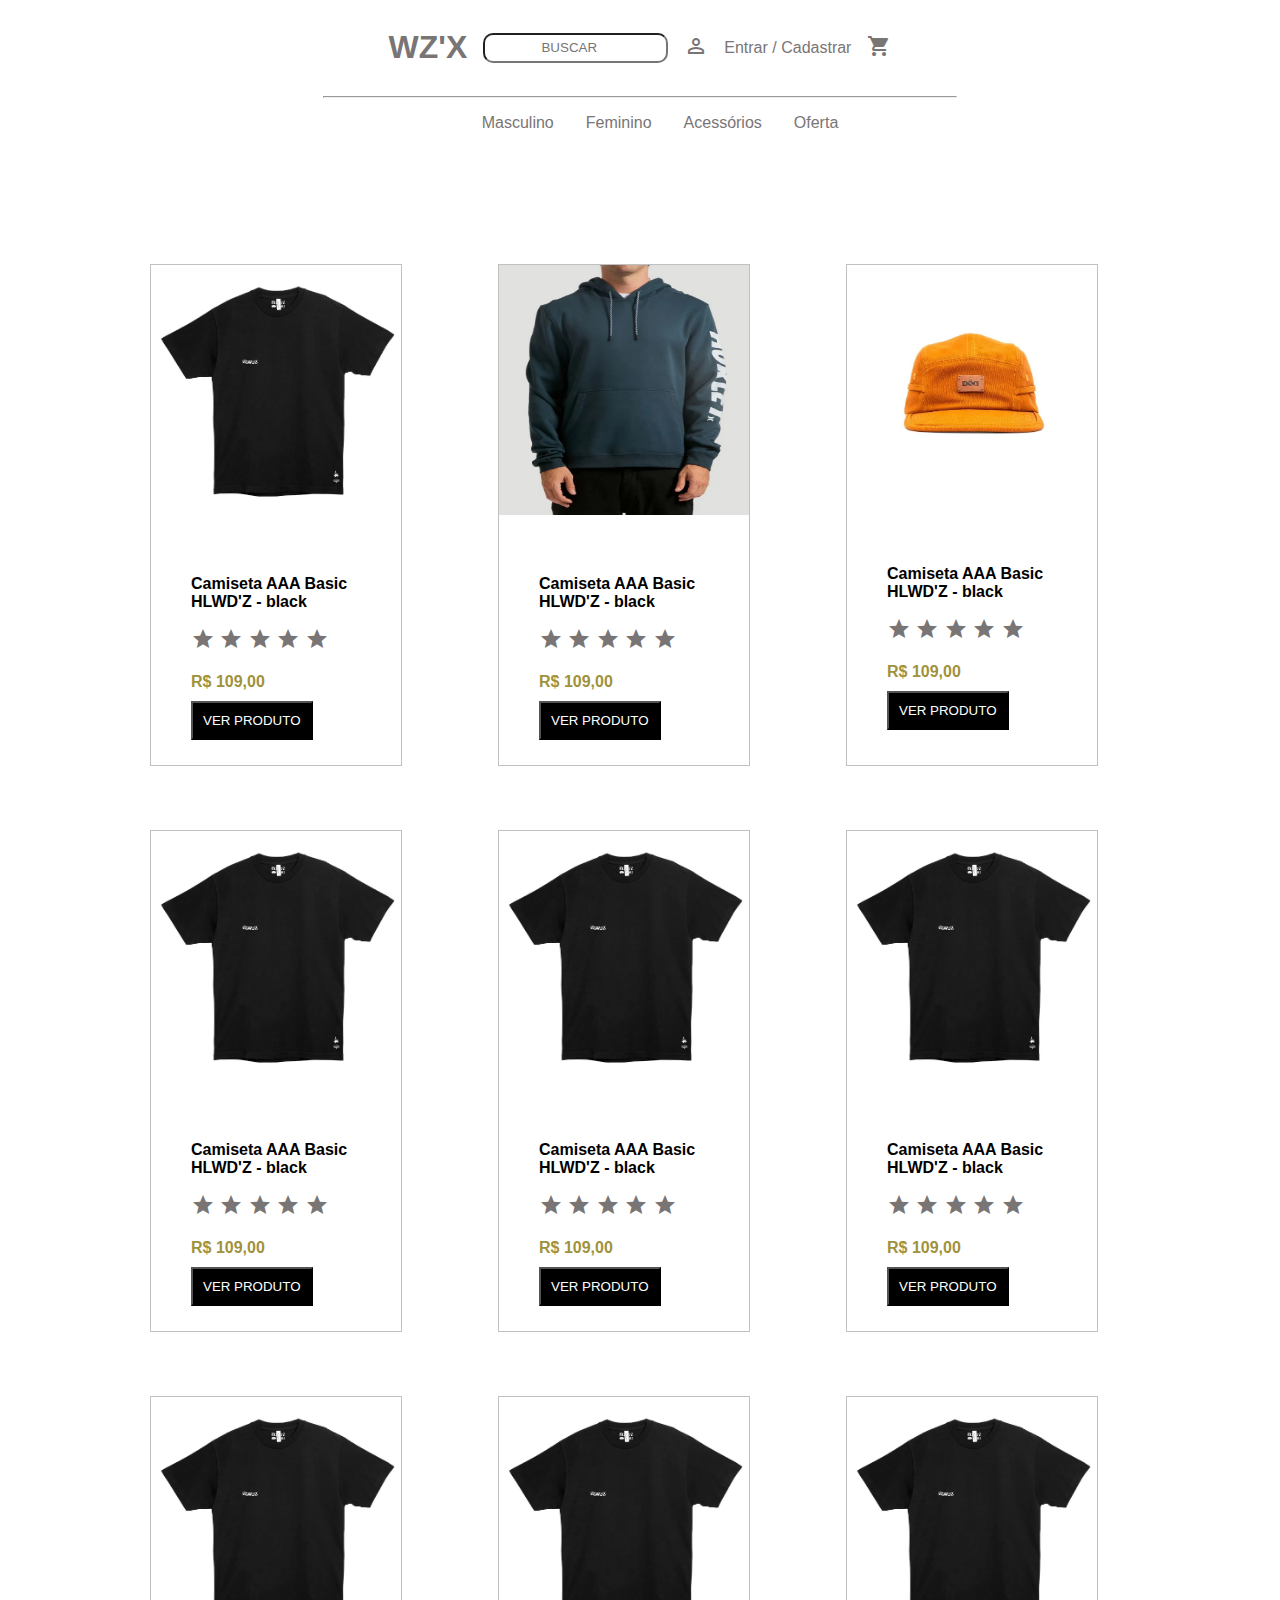
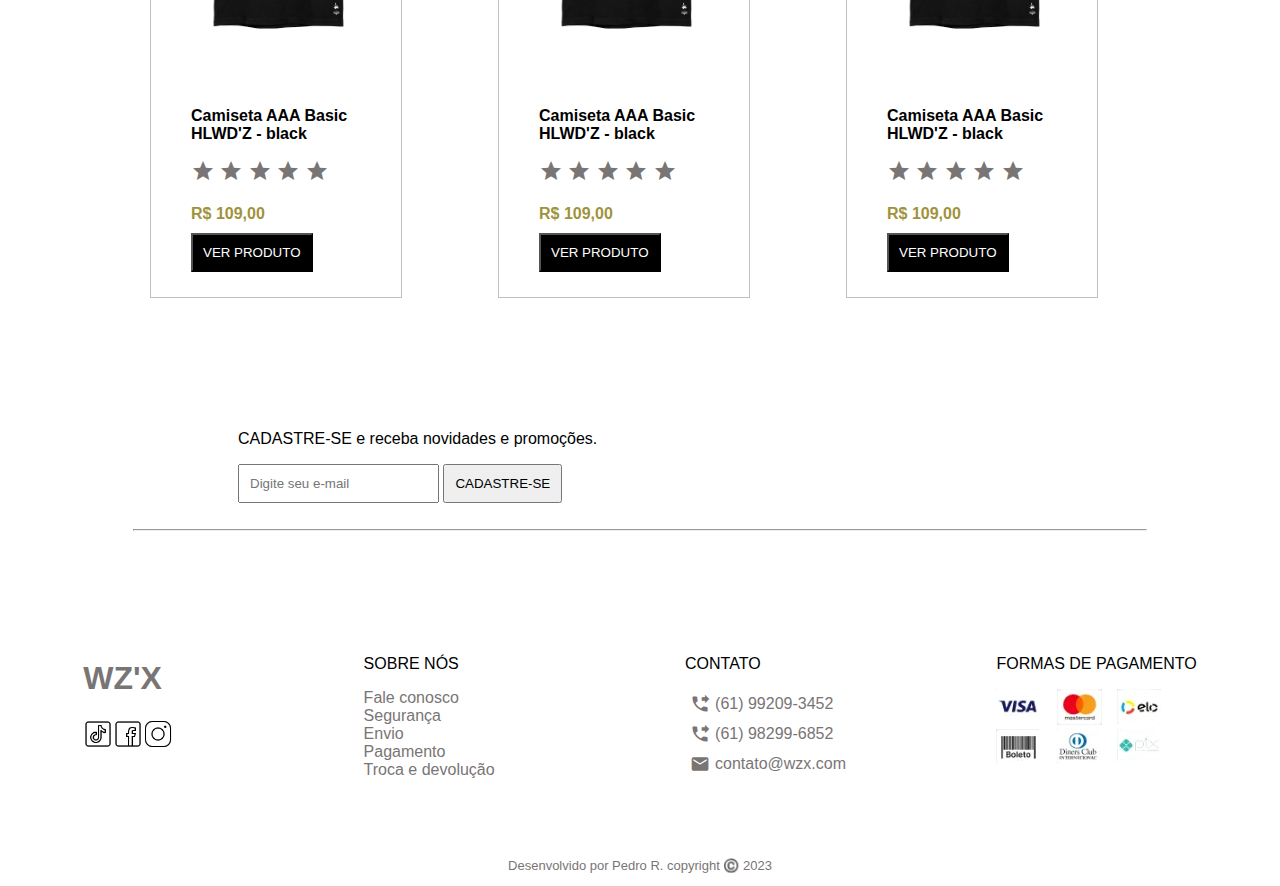
==== commit eff240df: "ajuste página inicial" ====
--- a/index.html
+++ b/index.html
@@ -12,7 +12,7 @@
 
     <div class="section-principal">
         <div class="logo">
-            <h1 class="logo-texto">WZ'X</h1>
+            <a class="logo-a" href="index.html"><h1 class="logo-texto">WZ'X</h1></a>
         </div>
         
         <div class="busca">
@@ -42,9 +42,9 @@
     </div>
     
     <ul class="menu-lista" id="itens">
-        <li><a class="menu-item" href="#">Oferta</a></li>
-        <li><a class="menu-item" href="#">Oferta</a></li>
-        <li><a class="menu-item" href="#">Oferta</a></li>
+        <li><a class="menu-item" href="#">Masculino</a></li>
+        <li><a class="menu-item" href="#">Feminino</a></li>
+        <li><a class="menu-item" href="#">Acessórios</a></li>
         <li><a class="menu-item" href="#">Oferta</a></li>
     </ul>
 
@@ -63,33 +63,33 @@
                     </div>
                     <br>
                     <span class="preco">R$ 109,00</span>
-                    <a href="#"><button class="ver-produto">VER PRODUTO</button></a>
-                </div>
-            </article>  
-        </div>
-
-        <div class="card">
-            <article class="card-principal">
-                <img class="foto-card" src="holly.PNG" alt="" width="280px">
-                <div class="texto-card">
-                    <p class="titulo-card">Camiseta AAA Basic HLWD'Z - black</p>
-                    <div class="avaliacao">
-                        <span id="star" class="material-icons md-18">star</span>
-                        <span id="star" class="material-icons md-18">star</span>
-                        <span id="star" class="material-icons md-18">star</span>
-                        <span id="star" class="material-icons md-18">star</span>
-                        <span id="star" class="material-icons md-18">star</span>
-                    </div>
-                    <br>
-                    <span class="preco">R$ 109,00</span>
-                    <a href="#"><button class="ver-produto">VER PRODUTO</button></a>
-                </div>
-            </article>  
-        </div>
-
-        <div class="card">
-            <article class="card-principal">
-                <img class="foto-card" src="holly.PNG" alt="" width="280px">
+                    <a href="compra.html"><button class="ver-produto">VER PRODUTO</button></a>
+                </div>
+            </article>  
+        </div>
+
+        <div class="card">
+            <article class="card-principal">
+                <img class="foto-card" src="hurley.PNG" alt="" height="250px" width="280px">
+                <div class="texto-card">
+                    <p class="titulo-card">Camiseta AAA Basic HLWD'Z - black</p>
+                    <div class="avaliacao">
+                        <span id="star" class="material-icons md-18">star</span>
+                        <span id="star" class="material-icons md-18">star</span>
+                        <span id="star" class="material-icons md-18">star</span>
+                        <span id="star" class="material-icons md-18">star</span>
+                        <span id="star" class="material-icons md-18">star</span>
+                    </div>
+                    <br>
+                    <span class="preco">R$ 109,00</span>
+                    <a href="#"><button class="ver-produto">VER PRODUTO</button></a>
+                </div>
+            </article>  
+        </div>
+
+        <div class="card">
+            <article class="card-principal">
+                <img class="foto-card" src="ous.PNG" alt="" width="280px">
                 <div class="texto-card">
                     <p class="titulo-card">Camiseta AAA Basic HLWD'Z - black</p>
                     <div class="avaliacao">
@@ -242,8 +242,8 @@
             <h1>WZ'X</h1>
             <ul class="lista-redes">
                 <li><a class="itens-redes" href="#"><img src="icons8-tik-tok-50.png" alt="" width="30px"></a></li>
-                <li><a class="itens-redes" href="#"><img src="icons8-tik-tok-50.png" alt="" width="30px"></a></li>
-                <li><a class="itens-redes" href="#"><img src="icons8-tik-tok-50.png" alt="" width="30px"></a></li>
+                <li><a class="itens-redes" href="#"><img src="icons8-facebook-50 (1).png" alt="" width="30px"></a></li>
+                <li><a class="itens-redes" href="#"><img src="icons8-instagram-50 (1).png" alt="" width="30px"></a></li>
             </ul>
         </div>
 
@@ -251,10 +251,10 @@
             <ul class="lista-sobre">
                 <p class="texto-footer">SOBRE NÓS</p>
                 <li><a class="itens-sobre" href="#">Fale conosco</a></li>
-                <li><a class="itens-sobre" href="#">Fale conosco</a></li>
-                <li><a class="itens-sobre" href="#">Fale conosco</a></li>
-                <li><a class="itens-sobre" href="#">Fale conosco</a></li>
-                <li><a class="itens-sobre" href="#">Fale conosco</a></li>
+                <li><a class="itens-sobre" href="#">Segurança</a></li>
+                <li><a class="itens-sobre" href="#">Envio</a></li>
+                <li><a class="itens-sobre" href="#">Pagamento</a></li>
+                <li><a class="itens-sobre" href="#">Troca e devolução</a></li>
             </ul>
         </div>
 
@@ -267,7 +267,7 @@
                 </li>
                 <li class="teste-um">
                     <span class="material-icons md-20">phone_forwarded</span>
-                    <a class="itens-contato" href="#">(61) 99209-3452</a> 
+                    <a class="itens-contato" href="#">(61) 98299-6852</a> 
                 </li>
                 <li class="teste-um">
                     <span class="material-icons md-20">mail</span>
@@ -281,11 +281,11 @@
             <p class="texto-footer">FORMAS DE PAGAMENTO</p>    
             <ul class="lista-pagamento">
                 <li><a class="itens-pagamento" href="#"><img src="visa.PNG" alt=""></a></li>
-                <li><a class="itens-pagamento" href="#"><img src="visa.PNG" alt=""></a></li>
-                <li><a class="itens-pagamento" href="#"><img src="visa.PNG" alt=""></a></li>
-                <li><a class="itens-pagamento" href="#"><img src="visa.PNG" alt=""></a></li>
-                <li><a class="itens-pagamento" href="#"><img src="visa.PNG" alt=""></a></li>
-                <li><a class="itens-pagamento" href="#"><img src="visa.PNG" alt=""></a></li>
+                <li><a class="itens-pagamento" href="#"><img src="master.PNG" alt=""></a></li>
+                <li><a class="itens-pagamento" href="#"><img src="elo.PNG" alt=""></a></li>
+                <li><a class="itens-pagamento" href="#"><img src="boleto.PNG" alt=""></a></li>
+                <li><a class="itens-pagamento" href="#"><img src="die.PNG" alt=""></a></li>
+                <li><a class="itens-pagamento" href="#"><img src="pix.PNG" alt=""></a></li>
             </ul>
 
         </div>
--- a/style.css
+++ b/style.css
@@ -5,6 +5,12 @@
     left: 0;
     right: 0;
     background-color: white;
+}
+
+.logo-a {
+    color: rgb(121, 117, 117);
+    list-style: none;
+    text-decoration: none;
 }
 
 
@@ -194,6 +200,181 @@
     padding-top: 50px;
     font-size: 13px;
     text-align: center;
+}
+
+.cartao-dois {
+    padding-top: 50px;
+    display: flex;
+    justify-content: center;
+}
+
+.borda-dois {
+    border: 1px solid gray;
+}
+
+.card-dois {
+    padding: 1em;
+}
+
+.card-tres {
+    padding: 1em;
+    text-align: center;
+}
+
+.borda-tres {
+    border: 1px solid gray;
+    padding: 1em;
+}
+
+.avaliacao-dois {
+    text-align: center;
+}
+
+.texto-pagamento {
+    color: white;
+    text-align: center;
+}
+
+.tamanho {
+    display: flex;
+    justify-content: center;
+}
+
+.cartao-tam {
+    padding: 1em;
+}
+
+.card-tam {
+    text-align: center;
+    width: 45px;
+    border: 1px solid gray;
+}
+
+.preco-compra {
+    align-items: center;
+    text-align: center;
+    font-weight: bold;
+    color: rgb(159, 146, 59);
+    font-size: 24px;
+}
+
+.comprar {
+    color: white;
+    background-color: black;
+    padding: 10px;
+    width: 150px;
+}
+
+.cep {
+    padding: 10px;
+}
+
+.caminhao {
+    width: 20px;
+    padding: 1px;
+}
+
+.descricao {
+    padding-top: 70px;
+    display: flex;
+    justify-content: center;
+    padding-right: 600px;
+}
+
+.itens-desc {
+    padding: 1em;
+}
+
+.descricao-dois {
+    display: flex;
+    justify-content: center;
+    padding-right: 450px;
+}
+
+.itens-desc-dois {
+    line-height: 30px;
+}
+
+.produtos-rel {
+    text-align: center;
+    padding-top: 50px;
+}
+
+.cartao-rel {
+    display: flex;
+    justify-content: center;
+}
+
+.card-rel {
+    padding: 1em;
+}
+
+.foto-final {
+    width: 200px;
+    padding: 1em;
+    padding-top: 0;
+}
+
+.texto-compra {
+    padding: 1em;
+    padding-top: -10px;
+}
+
+.card-compra {
+    width: 710px;
+    display: flex;
+    justify-content: center;
+    border: 1px solid gray;
+
+}
+
+.compra {
+    padding-top: 50px;
+    display: flex;
+    justify-content: center;
+}
+
+.card-form {
+    padding-top: 50px;
+}
+
+.passo-um {
+    font-size: 13px;
+}
+
+.form-pix {
+    display: flex;
+    justify-content: center;
+}
+
+.texto-pix {
+    padding-right: 0;
+    border: 1px solid gray;
+    padding: 1em;
+
+}
+
+.finalizar-pix {
+    padding: 10px;
+    font-weight: bold;
+    font-size: 18px;
+}
+
+.input-cartao {
+    padding: 15px;
+    width: 250px;
+}
+
+.input-cvv {
+    padding: 15px;
+}
+
+.texto-cartao {
+    width: 690px;
+    padding-right: 0;
+    border: 1px solid gray;
+    padding: 1em;
+
 }
 
 @media screen and  (max-device-width: 900px) {
@@ -324,6 +505,39 @@
         width: 50%;
     }
 
-
-
-}
+    .cartao-dois {
+        display: block;
+        justify-content: center;
+    }
+
+    .foto-compra {
+        width: 320px;
+    }
+
+    .descricao-dois {
+        padding-right: 0;
+    }
+
+    .itens-desc-dois {
+        padding-left: 10px;
+        line-height: 30px;
+    }
+
+    .descricao {
+        padding-right: 60px;
+
+    }
+
+    .cartao-rel {
+        display: grid;
+        grid-template-columns: 50% 50%;
+        justify-content: center;
+    }
+
+    .foto-final {
+        width: 140px;
+        padding-top: 40px;
+    }
+
+
+}
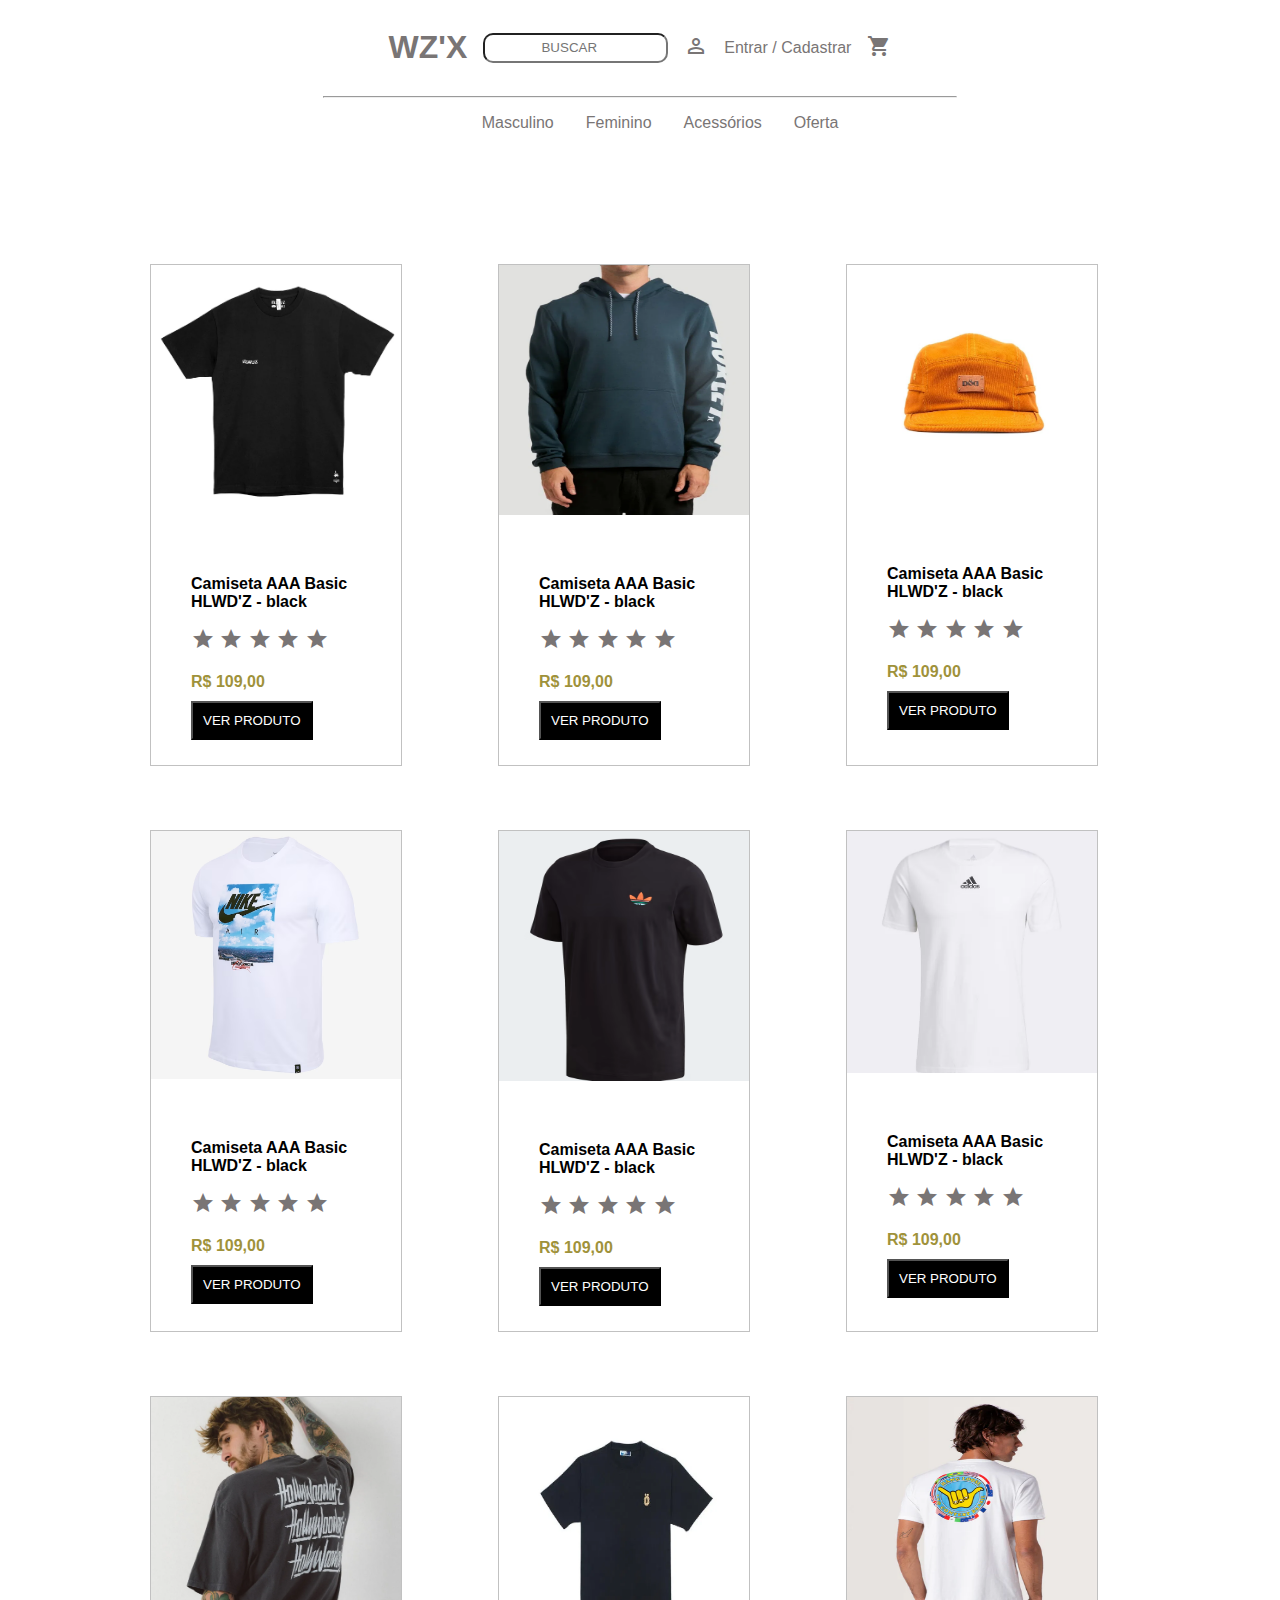
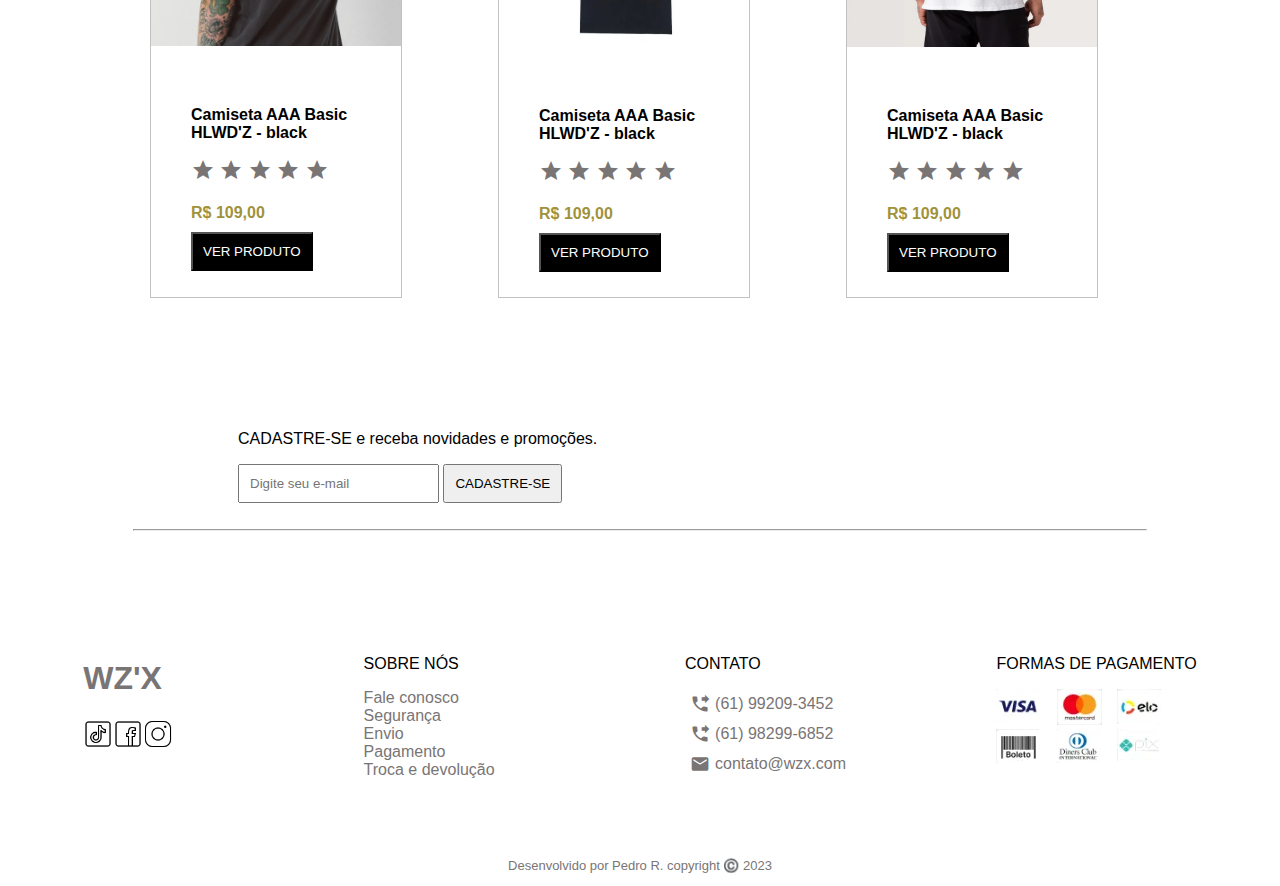
==== commit 71f971f9: "adicionando novas fotos" ====
--- a/index.html
+++ b/index.html
@@ -108,102 +108,102 @@
 
         <div class="card">
             <article class="card-principal">
-                <img class="foto-card" src="holly.PNG" alt="" width="280px">
-                <div class="texto-card">
-                    <p class="titulo-card">Camiseta AAA Basic HLWD'Z - black</p>
-                    <div class="avaliacao">
-                        <span id="star" class="material-icons md-18">star</span>
-                        <span id="star" class="material-icons md-18">star</span>
-                        <span id="star" class="material-icons md-18">star</span>
-                        <span id="star" class="material-icons md-18">star</span>
-                        <span id="star" class="material-icons md-18">star</span>
-                    </div>
-                    <br>
-                    <span class="preco">R$ 109,00</span>
-                    <a href="#"><button class="ver-produto">VER PRODUTO</button></a>
-                </div>
-            </article>  
-        </div>
-
-        <div class="card">
-            <article class="card-principal">
-                <img class="foto-card" src="holly.PNG" alt="" width="280px">
-                <div class="texto-card">
-                    <p class="titulo-card">Camiseta AAA Basic HLWD'Z - black</p>
-                    <div class="avaliacao">
-                        <span id="star" class="material-icons md-18">star</span>
-                        <span id="star" class="material-icons md-18">star</span>
-                        <span id="star" class="material-icons md-18">star</span>
-                        <span id="star" class="material-icons md-18">star</span>
-                        <span id="star" class="material-icons md-18">star</span>
-                    </div>
-                    <br>
-                    <span class="preco">R$ 109,00</span>
-                    <a href="#"><button class="ver-produto">VER PRODUTO</button></a>
-                </div>
-            </article>  
-        </div>
-
-        <div class="card">
-            <article class="card-principal">
-                <img class="foto-card" src="holly.PNG" alt="" width="280px">
-                <div class="texto-card">
-                    <p class="titulo-card">Camiseta AAA Basic HLWD'Z - black</p>
-                    <div class="avaliacao">
-                        <span id="star" class="material-icons md-18">star</span>
-                        <span id="star" class="material-icons md-18">star</span>
-                        <span id="star" class="material-icons md-18">star</span>
-                        <span id="star" class="material-icons md-18">star</span>
-                        <span id="star" class="material-icons md-18">star</span>
-                    </div>
-                    <br>
-                    <span class="preco">R$ 109,00</span>
-                    <a href="#"><button class="ver-produto">VER PRODUTO</button></a>
-                </div>
-            </article>  
-        </div>
-
-        <div class="card">
-            <article class="card-principal">
-                <img class="foto-card" src="holly.PNG" alt="" width="280px">
-                <div class="texto-card">
-                    <p class="titulo-card">Camiseta AAA Basic HLWD'Z - black</p>
-                    <div class="avaliacao">
-                        <span id="star" class="material-icons md-18">star</span>
-                        <span id="star" class="material-icons md-18">star</span>
-                        <span id="star" class="material-icons md-18">star</span>
-                        <span id="star" class="material-icons md-18">star</span>
-                        <span id="star" class="material-icons md-18">star</span>
-                    </div>
-                    <br>
-                    <span class="preco">R$ 109,00</span>
-                    <a href="#"><button class="ver-produto">VER PRODUTO</button></a>
-                </div>
-            </article>  
-        </div>
-
-        <div class="card">
-            <article class="card-principal">
-                <img class="foto-card" src="holly.PNG" alt="" width="280px">
-                <div class="texto-card">
-                    <p class="titulo-card">Camiseta AAA Basic HLWD'Z - black</p>
-                    <div class="avaliacao">
-                        <span id="star" class="material-icons md-18">star</span>
-                        <span id="star" class="material-icons md-18">star</span>
-                        <span id="star" class="material-icons md-18">star</span>
-                        <span id="star" class="material-icons md-18">star</span>
-                        <span id="star" class="material-icons md-18">star</span>
-                    </div>
-                    <br>
-                    <span class="preco">R$ 109,00</span>
-                    <a href="#"><button class="ver-produto">VER PRODUTO</button></a>
-                </div>
-            </article>  
-        </div>
-
-        <div class="card">
-            <article class="card-principal">
-                <img class="foto-card" src="holly.PNG" alt="" width="280px">
+                <img class="foto-card" src="nike.PNG" alt="" width="280px">
+                <div class="texto-card">
+                    <p class="titulo-card">Camiseta AAA Basic HLWD'Z - black</p>
+                    <div class="avaliacao">
+                        <span id="star" class="material-icons md-18">star</span>
+                        <span id="star" class="material-icons md-18">star</span>
+                        <span id="star" class="material-icons md-18">star</span>
+                        <span id="star" class="material-icons md-18">star</span>
+                        <span id="star" class="material-icons md-18">star</span>
+                    </div>
+                    <br>
+                    <span class="preco">R$ 109,00</span>
+                    <a href="#"><button class="ver-produto">VER PRODUTO</button></a>
+                </div>
+            </article>  
+        </div>
+
+        <div class="card">
+            <article class="card-principal">
+                <img class="foto-card" src="adidas.PNG" alt="" height="250px" width="280px">
+                <div class="texto-card">
+                    <p class="titulo-card">Camiseta AAA Basic HLWD'Z - black</p>
+                    <div class="avaliacao">
+                        <span id="star" class="material-icons md-18">star</span>
+                        <span id="star" class="material-icons md-18">star</span>
+                        <span id="star" class="material-icons md-18">star</span>
+                        <span id="star" class="material-icons md-18">star</span>
+                        <span id="star" class="material-icons md-18">star</span>
+                    </div>
+                    <br>
+                    <span class="preco">R$ 109,00</span>
+                    <a href="#"><button class="ver-produto">VER PRODUTO</button></a>
+                </div>
+            </article>  
+        </div>
+
+        <div class="card">
+            <article class="card-principal">
+                <img class="foto-card" src="adidasbranco.PNG" alt="" width="280px">
+                <div class="texto-card">
+                    <p class="titulo-card">Camiseta AAA Basic HLWD'Z - black</p>
+                    <div class="avaliacao">
+                        <span id="star" class="material-icons md-18">star</span>
+                        <span id="star" class="material-icons md-18">star</span>
+                        <span id="star" class="material-icons md-18">star</span>
+                        <span id="star" class="material-icons md-18">star</span>
+                        <span id="star" class="material-icons md-18">star</span>
+                    </div>
+                    <br>
+                    <span class="preco">R$ 109,00</span>
+                    <a href="#"><button class="ver-produto">VER PRODUTO</button></a>
+                </div>
+            </article>  
+        </div>
+
+        <div class="card">
+            <article class="card-principal">
+                <img class="foto-card" src="hlwdz.PNG" alt="" width="280px">
+                <div class="texto-card">
+                    <p class="titulo-card">Camiseta AAA Basic HLWD'Z - black</p>
+                    <div class="avaliacao">
+                        <span id="star" class="material-icons md-18">star</span>
+                        <span id="star" class="material-icons md-18">star</span>
+                        <span id="star" class="material-icons md-18">star</span>
+                        <span id="star" class="material-icons md-18">star</span>
+                        <span id="star" class="material-icons md-18">star</span>
+                    </div>
+                    <br>
+                    <span class="preco">R$ 109,00</span>
+                    <a href="#"><button class="ver-produto">VER PRODUTO</button></a>
+                </div>
+            </article>  
+        </div>
+
+        <div class="card">
+            <article class="card-principal">
+                <img class="foto-card" src="Capturar.PNG" alt="" height="250px" width="280px">
+                <div class="texto-card">
+                    <p class="titulo-card">Camiseta AAA Basic HLWD'Z - black</p>
+                    <div class="avaliacao">
+                        <span id="star" class="material-icons md-18">star</span>
+                        <span id="star" class="material-icons md-18">star</span>
+                        <span id="star" class="material-icons md-18">star</span>
+                        <span id="star" class="material-icons md-18">star</span>
+                        <span id="star" class="material-icons md-18">star</span>
+                    </div>
+                    <br>
+                    <span class="preco">R$ 109,00</span>
+                    <a href="#"><button class="ver-produto">VER PRODUTO</button></a>
+                </div>
+            </article>  
+        </div>
+
+        <div class="card">
+            <article class="card-principal">
+                <img class="foto-card" src="hangloose.PNG" alt="" height="250px" width="280px">
                 <div class="texto-card">
                     <p class="titulo-card">Camiseta AAA Basic HLWD'Z - black</p>
                     <div class="avaliacao">
--- a/style.css
+++ b/style.css
@@ -358,6 +358,8 @@
     padding: 10px;
     font-weight: bold;
     font-size: 18px;
+    background-color: black;
+    color: white;
 }
 
 .input-cartao {
@@ -468,6 +470,10 @@
         color: black;
     }
 
+    .botao-dois {
+        padding: 20px;
+    }
+
     .footer {
         padding-top: 100px;
         display: grid;
@@ -535,9 +541,9 @@
     }
 
     .foto-final {
-        width: 140px;
-        padding-top: 40px;
-    }
-
-
-}
+        width: 120px;
+        padding-top: 60px;
+    }
+
+
+}
